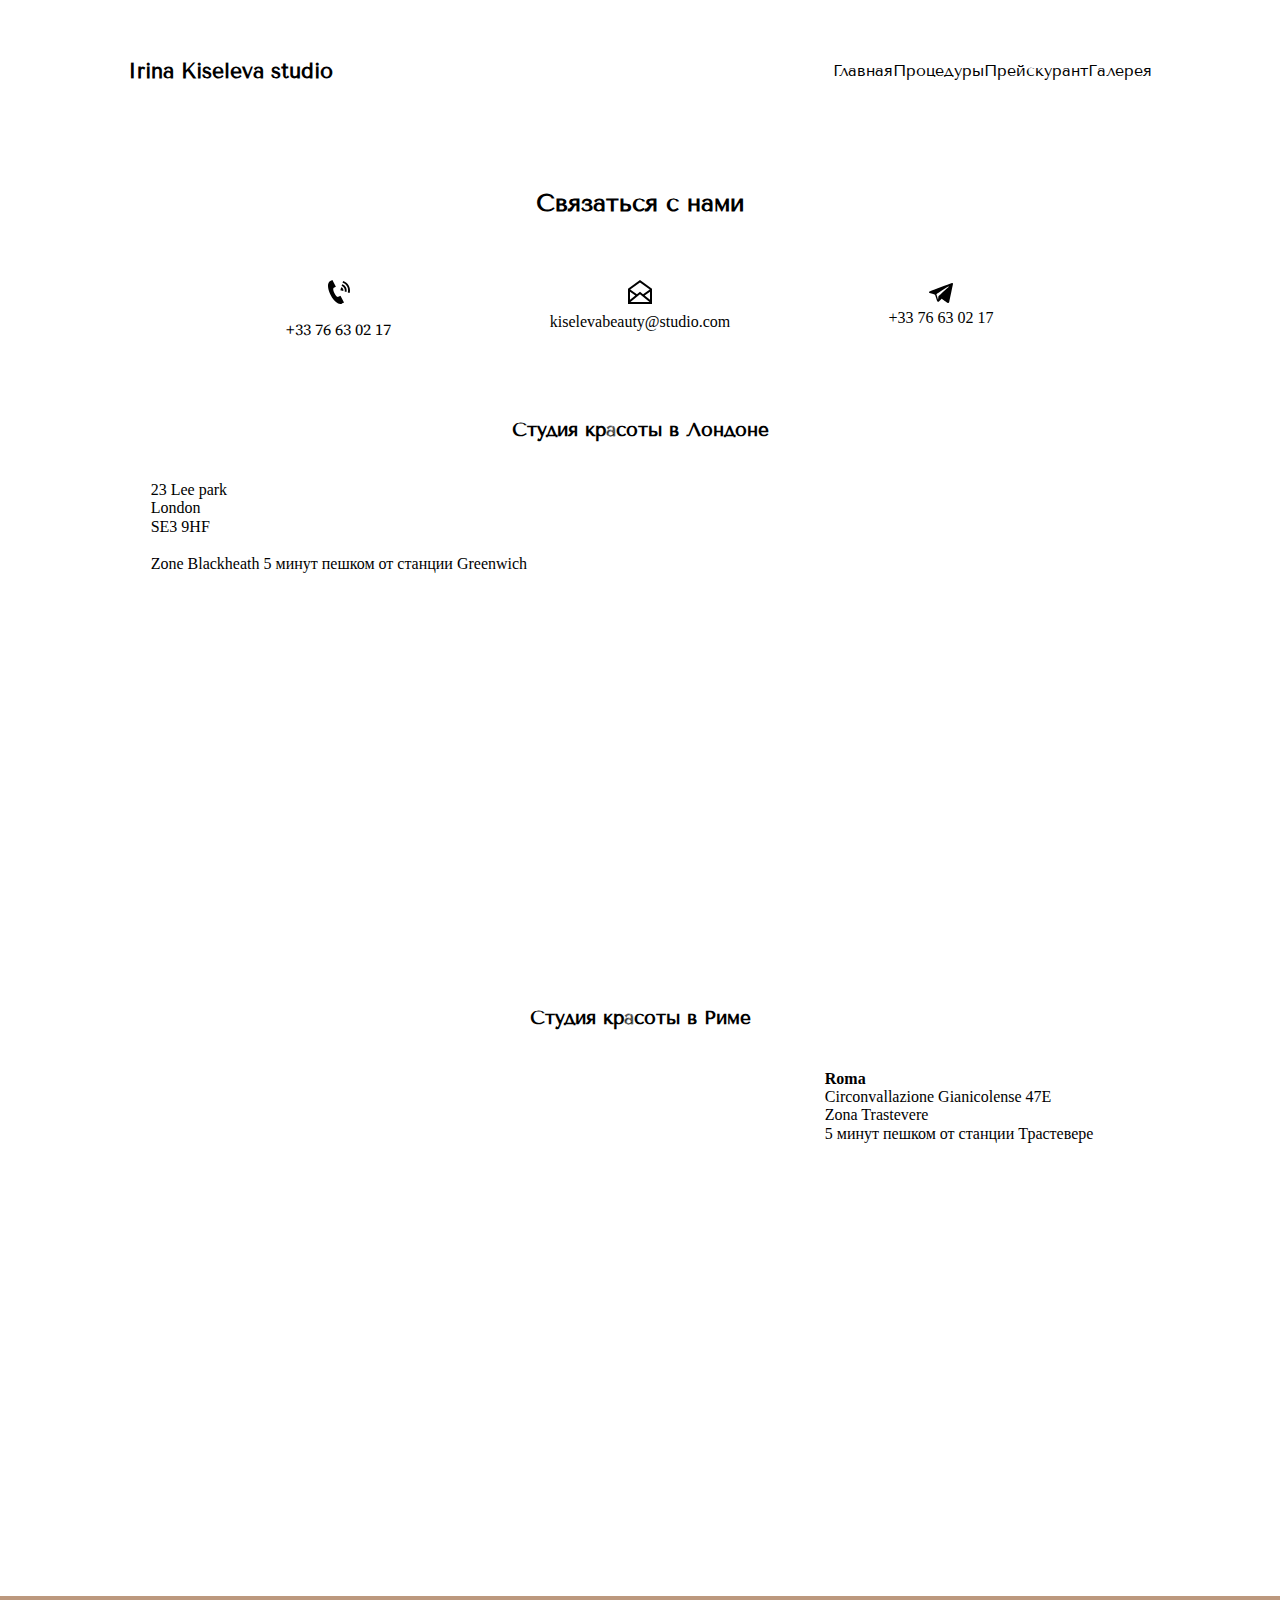
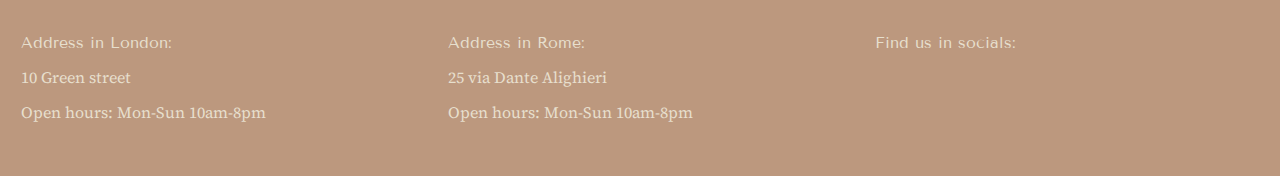
==== contacts.html @ 21198118 "добавила ссылку на галерею" ====
<!DOCTYPE html>
<html lang="en">
<head>
    <meta charset="UTF-8">
    <meta http-equiv="X-UA-Compatible" content="IE=edge">
    <meta name="viewport" content="width=device-width, initial-scale=1.0">
    <link href="https://fonts.googleapis.com/css2?family=Tenor+Sans&display=swap" rel="stylesheet">
    <link href="https://fonts.googleapis.com/css2?family=Source+Serif+Pro&family=Tenor+Sans&display=swap"
        rel="stylesheet">
    <link
        href="https://fonts.googleapis.com/css2?family=Libre+Franklin&family=Source+Serif+Pro&family=Tenor+Sans&display=swap"
        rel="stylesheet">
        <link href="https://cdn.jsdelivr.net/npm/bootstrap@5.0.2/dist/css/bootstrap.min.css" rel="stylesheet" integrity="sha384-EVSTQN3/azprG1Anm3QDgpJLIm9Nao0Yz1ztcQTwFspd3yD65VohhpuuCOmLASjC" crossorigin="anonymous">
        <link href="assets/style/styleProcedures/style.css" rel="stylesheet">
        <link href="assets/style/stylePageHome/style.css" rel="stylesheet">
        <link rel="stylesheet" href="assets/style/styleContacts/style.css">
        <link href="assets/normalize.css" rel="stylesheet">
    <title>Irina Kiseleva Beauty Studio</title>

    

</head>






<body>

    <header class="header">
        <div class="logo">
            <h3>Irina Kiseleva studio</h3>
        </div>
        <nav class="navbar">
            <a class="nav-link" href="index.html">Главная</a>
            <a class="nav-link" href="procedures.html">Процедуры</a>
            <a class="nav-link" href="#">Прейскурант</a>
            <a class="nav-link" href="gallery.html">Галерея</a>
        </nav>
    </header>


    
        <div> <h2 class="contacts_title">Связаться с нами</h2></div>

        <div class="contacts_container">

        
            <div>
                <div class="contacts_iconContainer"><svg class="contacts_icon" xmlns="http://www.w3.org/2000/svg" width="24" height="24" viewBox="0 0 24 24"><path d="M14.89 23.654c-7.367 3.367-18.802-18.86-11.601-22.615l2.107-1.039 3.492 6.817-2.082 1.026c-2.189 1.174 2.37 10.08 4.609 8.994.091-.041 2.057-1.007 2.064-1.011l3.521 6.795c-.008.004-1.989.978-2.11 1.033zm-1.538-13.409l2.917.87c.223-.747.16-1.579-.24-2.317-.399-.739-1.062-1.247-1.808-1.469l-.869 2.916zm1.804-6.058c1.551.462 2.926 1.516 3.756 3.051.831 1.536.96 3.263.498 4.813l-1.795-.535c.325-1.091.233-2.306-.352-3.387-.583-1.081-1.551-1.822-2.643-2.146l.536-1.796zm.95-3.187c2.365.705 4.463 2.312 5.729 4.656 1.269 2.343 1.466 4.978.761 7.344l-1.84-.548c.564-1.895.406-4.006-.608-5.882-1.016-1.877-2.696-3.165-4.591-3.729l.549-1.841z"/></svg>
                </div>
                <div> <p>+33 76 63 02 17</p></div>
            </div>
    
    
            <div>
                <div class="contacts_iconContainer"><svg class="contacts_icon" xmlns="http://www.w3.org/2000/svg" width="24" height="24" viewBox="0 0 24 24"><path d="M11.99 0l-11.99 8.723v15.277h24v-15.277l-12.01-8.723zm.001 2.472l9.793 7.113-6.735 4.588-3.049-2.47-3.049 2.471-6.737-4.589 9.777-7.113zm-9.991 9.386l5.329 3.63-5.329 4.318v-7.948zm.474 10.142l9.526-7.723 9.526 7.723h-19.052zm19.526-2.194l-5.329-4.317 5.329-3.631v7.948z"/></svg>
                </div>
                <div>kiselevabeauty@studio.com</div>
            </div>
    
    
            <div>
                <div class="contacts_iconContainer"><?xml version="1.0" encoding="UTF-8" standalone="no"?><!DOCTYPE svg PUBLIC "-//W3C//DTD SVG 1.1//EN" "http://www.w3.org/Graphics/SVG/1.1/DTD/svg11.dtd"><svg width="24px" height="24px" version="1.1" xmlns="http://www.w3.org/2000/svg" xmlns:xlink="http://www.w3.org/1999/xlink" xml:space="preserve" xmlns:serif="http://www.serif.com/" style="fill-rule:evenodd;clip-rule:evenodd;stroke-linejoin:round;stroke-miterlimit:1.41421;"><path id="telegram-1" d="M18.384,22.779c0.322,0.228 0.737,0.285 1.107,0.145c0.37,-0.141 0.642,-0.457 0.724,-0.84c0.869,-4.084 2.977,-14.421 3.768,-18.136c0.06,-0.28 -0.04,-0.571 -0.26,-0.758c-0.22,-0.187 -0.525,-0.241 -0.797,-0.14c-4.193,1.552 -17.106,6.397 -22.384,8.35c-0.335,0.124 -0.553,0.446 -0.542,0.799c0.012,0.354 0.25,0.661 0.593,0.764c2.367,0.708 5.474,1.693 5.474,1.693c0,0 1.452,4.385 2.209,6.615c0.095,0.28 0.314,0.5 0.603,0.576c0.288,0.075 0.596,-0.004 0.811,-0.207c1.216,-1.148 3.096,-2.923 3.096,-2.923c0,0 3.572,2.619 5.598,4.062Zm-11.01,-8.677l1.679,5.538l0.373,-3.507c0,0 6.487,-5.851 10.185,-9.186c0.108,-0.098 0.123,-0.262 0.033,-0.377c-0.089,-0.115 -0.253,-0.142 -0.376,-0.064c-4.286,2.737 -11.894,7.596 -11.894,7.596Z"/></svg>
                </div>
                <div>+33 76 63 02 17</div>
            </div>

        
    </div>



<div class="address_container">
    <div>
<h3 class="address_titleLondon">Студия красоты в Лондоне</h3></div>

<div class="address_titleLondon__container">
    <div>23 Lee park <br>
        London <br>
        SE3 9HF <br>
        <br>
        Zone Blackheath 5 минут пешком от станции Greenwich
        </div>
    <div>
        <iframe src="https://www.google.com/maps/embed?pb=!1m18!1m12!1m3!1d2485.944608818061!2d0.004489715721685051!3d51.45917342204922!2m3!1f0!2f0!3f0!3m2!1i1024!2i768!4f13.1!3m3!1m2!1s0x47d8a9dbc5fac747%3A0x406add64c7c0c5a!2zMjMgTGVlIFBhcmssIEJsYWNraGVhdGgsIExvbmRvbiBTRTMgOUhGLCDQktC10LvQuNC60L7QsdGA0LjRgtCw0L3QuNGP!5e0!3m2!1sru!2sru!4v1667403121008!5m2!1sru!2sru" width="600" height="450" style="border:0;" allowfullscreen="" loading="lazy" referrerpolicy="no-referrer-when-downgrade">
        </iframe>
    </div>
</div>


<h3 class="address_titleRome">Студия красоты в Риме</h3>


<div class="address_titleRome__container">
    <div>
        <iframe src="https://www.google.com/maps/embed?pb=!1m18!1m12!1m3!1d2970.9413049099453!2d12.459453415440128!3d41.87260927373683!2m3!1f0!2f0!3f0!3m2!1i1024!2i768!4f13.1!3m3!1m2!1s0x132f602023240001%3A0x83c5dcb2b57dade5!2zQ2lyY29udmFsbGF6aW9uZSBHaWFuaWNvbGVuc2UsIDQ3ZSwgMDAxNTIgUm9tYSBSTSwg0JjRgtCw0LvQuNGP!5e0!3m2!1sru!2sru!4v1667403352633!5m2!1sru!2sru" width="600" height="450" style="border:0;" allowfullscreen="" loading="lazy" referrerpolicy="no-referrer-when-downgrade">
        </iframe> 
    </div>

    <div>

        <b> Roma </b><br>
        Circonvallazione Gianicolense 47E <br>

        Zona Trastevere <br>
        5 минут пешком от станции Трастевере 
    </div>
</div>

</div>

<footer class="footer">
    <div class="footer_container1">Address in London: <p> 10 Green street </p>
        <p>Open hours: Mon-Sun 10am-8pm</p>
    </div>
    <div class="footer_container2">Address in Rome: <p> 25 via Dante Alighieri</p>
        <p>Open hours: Mon-Sun 10am-8pm</p>
    </div>
    <div class="footer_container3">Find us in socials:</div>
</footer>


</body>
</html>
---- assets/style/styleProcedures/style.css ----
.procedures_title_container {
    margin: 0 7% 7% 7%;
}

.procedures_title {
    font-family: Tenor Sans, sans-serif;
    text-align: center;
    margin-bottom: 4%;
}

.modal-title {
    font-family: Tenor Sans, sans-serif;
    text-align: center;
}

.row {
    margin-bottom: 3%;
    margin-left: 4%;
}

.card-title {
    font-family: Tenor Sans, sans-serif;
    font-weight: 800;
    text-align: start;
}

.list-group-item {
    font-family: Tenor Sans, sans-serif;
    font-weight: 800;

}

.procedures_modalButton {
    border: none;
    background-color: #fff;

}

.card-text {
    font-family: Source Serif Pro;
    text-align: start;
}

.card:hover {
    box-shadow: 5px 5px 5px grey;
    outline: 1px solid rgb(170, 170, 170);
}

.modal-body {
    font-family: Source Serif Pro;
}

.btn {
    font-family: Tenor Sans, sans-serif;
}

.card {
    margin-bottom: 10%;
}
---- assets/style/stylePageHome/style.css ----
* {
    box-sizing: border-box;
}

.header {
    width: 100%;
    display: flex;
    justify-content: space-between;
    align-items: center;
    padding: 3% 10% 5% 10%;
}

.logo {
    font-family: Tenor Sans, sans-serif;
    font-size: 18px;
    font-weight: lighter;
}

.navbar {
    float: right;
}

.navbar a {
    float: left;
    font-size: 16px;
    color: rgb(0, 0, 0);
    text-align: center;
    text-decoration: none;
}

.navbar a:hover {
    color: rgba(188, 152, 126);
}

h1 {
    font-family: Tenor Sans, sans-serif;
}

p {
    font-family: Source Serif Pro;
}

a {
    font-family: Tenor Sans, sans-serif;
    text-decoration: none;
}


.site {
    display: grid;
    grid-template-columns: 1fr 1fr;
    gap: 8%;
    margin: auto 10% 5% 10%;
}

.description_name {
    margin-bottom: 3%;
    font-size: 3vw;
    text-align: center;
}

.img_irina {
    max-width: 100%;
}

.description_text {
    margin-bottom: 10%;
    font-size: 1.5vw;

}

.description_button {
    border: 1px solid rgba(0, 0, 0, 1);
    color: rgba(0, 0, 0, 1);
    padding: 3%;
    text-transform: lowercase;
    font-size: 2vw;
}

.description_button:hover {
    text-decoration: none;
}

.comments {
    width: 80%;
    padding: 3% 0;
    margin: 5% 10%;
    background: linear-gradient(90deg, rgb(188, 152, 126), rgb(169, 121, 83, 0.6), rgb(100, 68, 49, 0.6));
    border-radius: 0 30px;
    text-align: center;
}

.comments_title {
    font-family: Tenor Sans, sans-serif;
}

.card {
    width: 300px;
    box-shadow: 0 4px 8px 0 rgba(0, 0, 0, 0.2), 0 6px 20px 0 rgba(0, 0, 0, 0.19);
    border-radius: 8px;
}

.maintxt {
    color: #1f1f1f;
    font-weight: 500;
    font-size: 14.5px;
}

.cust-name {
    color: #000;
    font-size: 16px;
    font-weight: bold;
    font-family: Tenor Sans, sans-serif;
}

.video_comment {
    height: auto;
    width: auto;
}

.video_comment_1 {
    height: 23em;
}

.footer {
    width: 100%;
    height: 20vh;
    background-color: rgba(188, 152, 126);
    display: flex;
    justify-content: space-around;
}

.footer_container1,
.footer_container2,
.footer_container3 {
    width: 30vw;
    height: 20vh;
    font-family: Tenor Sans, sans-serif;
    text-decoration: none;
    font-size: 1em;
    color: rgb(231, 223, 205);
    padding-top: 3%;
}
---- assets/style/styleContacts/style.css ----
* {
    box-sizing: border-box;
}

.address_container, .contacts_container {
    margin: auto 10% auto 10%;

}

.address_title, .contacts_title {
    font-family: Tenor Sans, sans-serif;
    text-align: center;
    margin-bottom: 5%;
}

.address_titleLondon {
    font-family: Tenor Sans, sans-serif;
    text-align: center;
    margin-bottom: 2%;
}

.address_titleLondon__container {
    display: flex;
    justify-content: space-evenly;
    margin-bottom: 5%;
    padding: 2%;

}

.address_titleRome {
    font-family: Tenor Sans, sans-serif;
    text-align: center;
    margin-bottom: 2%;
}

.address_titleRome__container {
    display: flex;
    justify-content: space-evenly;
    margin-bottom: 5%;
    padding: 2%;
}

.contacts_container {
    display: flex;
    justify-content: space-evenly;
    margin-bottom: 5%;
}

.contacts_iconContainer {
    margin-bottom: 5%; 
    display: flex;
    justify-content: center; 
}
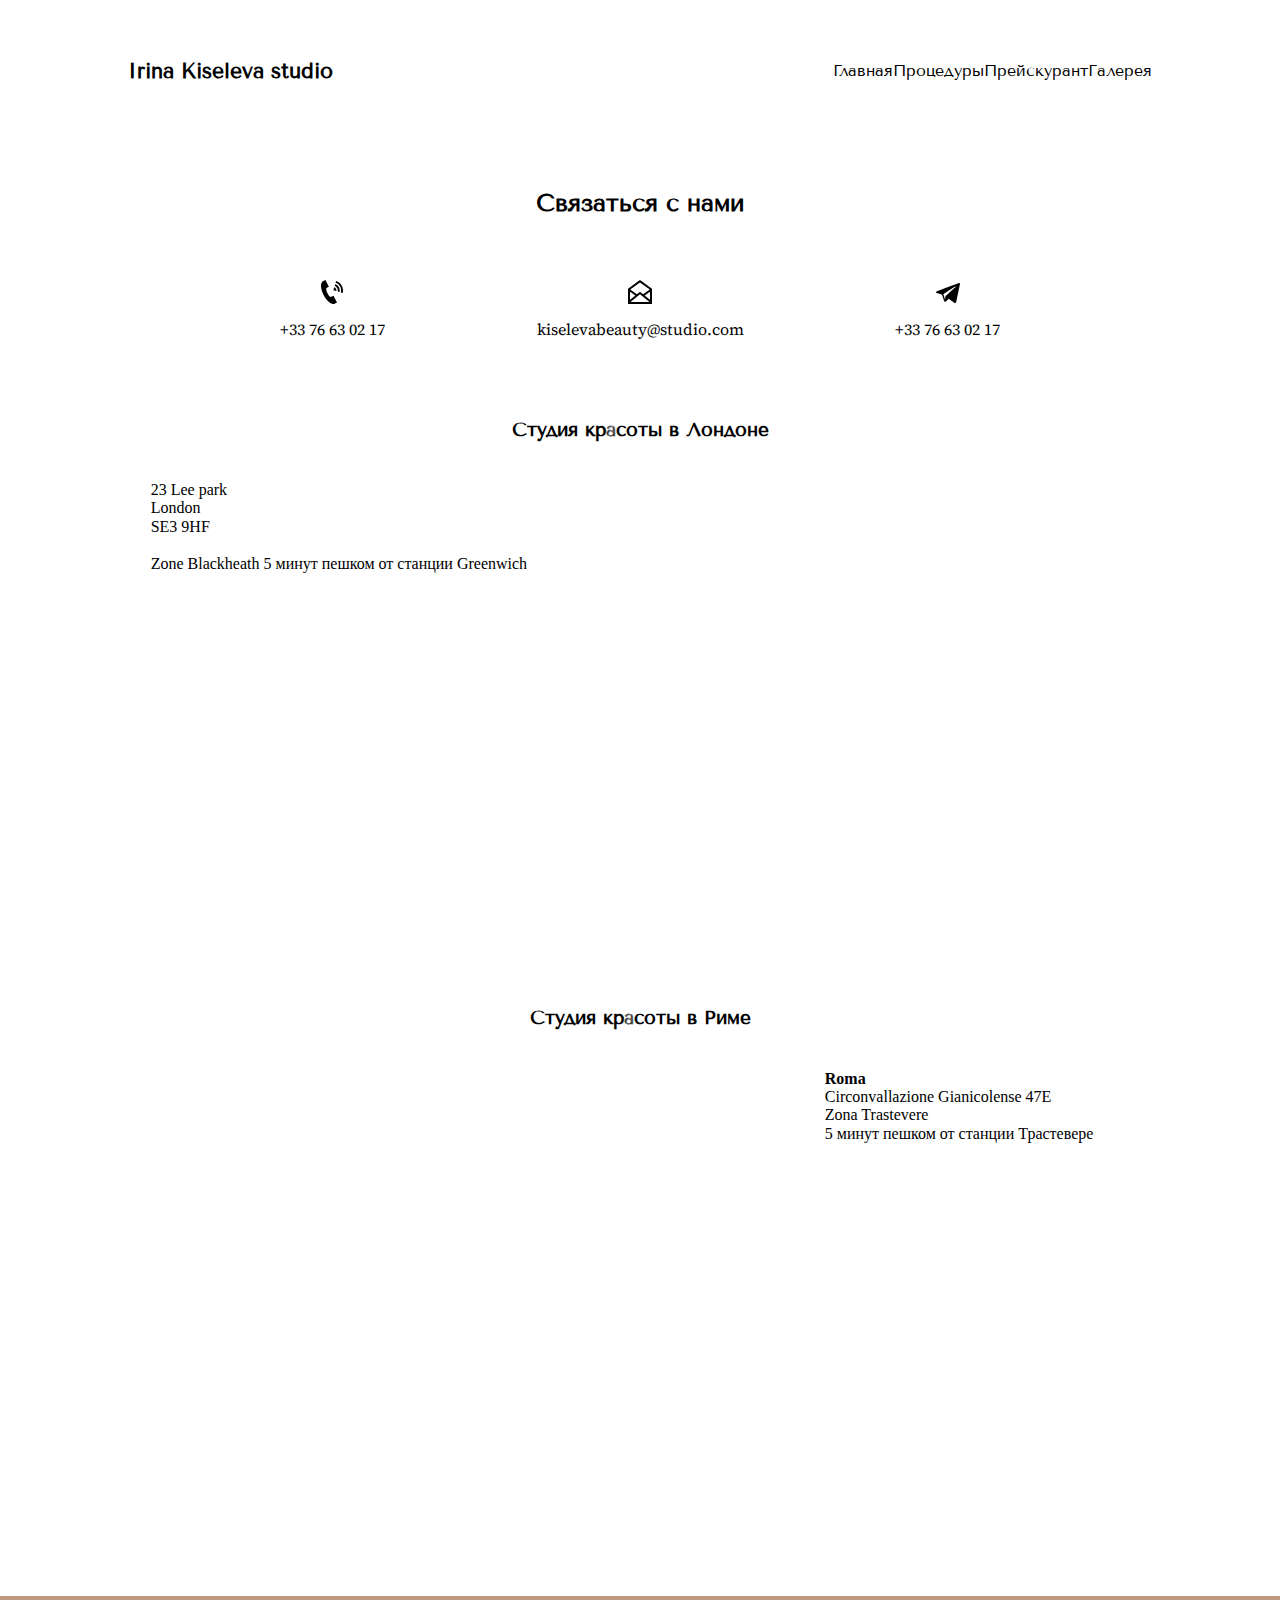
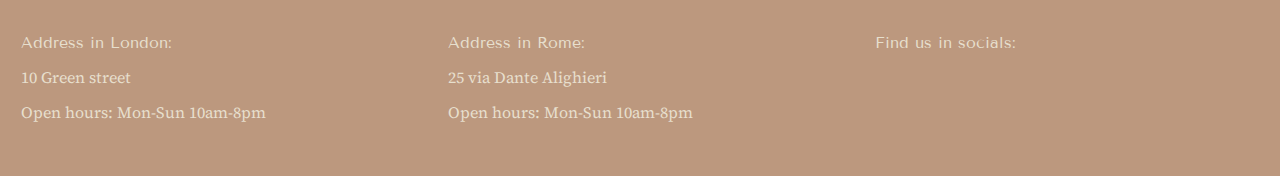
==== commit c5646259: "Адаптив страницы контактов" ====
--- a/contacts.html
+++ b/contacts.html
@@ -36,7 +36,7 @@
             <a class="nav-link" href="index.html">Главная</a>
             <a class="nav-link" href="procedures.html">Процедуры</a>
             <a class="nav-link" href="#">Прейскурант</a>
-            <a class="nav-link" href="gallery.html">Галерея</a>
+            <a class="nav-link" href="#">Галерея</a>
         </nav>
     </header>
 
@@ -57,19 +57,18 @@
             <div>
                 <div class="contacts_iconContainer"><svg class="contacts_icon" xmlns="http://www.w3.org/2000/svg" width="24" height="24" viewBox="0 0 24 24"><path d="M11.99 0l-11.99 8.723v15.277h24v-15.277l-12.01-8.723zm.001 2.472l9.793 7.113-6.735 4.588-3.049-2.47-3.049 2.471-6.737-4.589 9.777-7.113zm-9.991 9.386l5.329 3.63-5.329 4.318v-7.948zm.474 10.142l9.526-7.723 9.526 7.723h-19.052zm19.526-2.194l-5.329-4.317 5.329-3.631v7.948z"/></svg>
                 </div>
-                <div>kiselevabeauty@studio.com</div>
+                <div> <p>kiselevabeauty@studio.com </p></div>
             </div>
     
     
             <div>
                 <div class="contacts_iconContainer"><?xml version="1.0" encoding="UTF-8" standalone="no"?><!DOCTYPE svg PUBLIC "-//W3C//DTD SVG 1.1//EN" "http://www.w3.org/Graphics/SVG/1.1/DTD/svg11.dtd"><svg width="24px" height="24px" version="1.1" xmlns="http://www.w3.org/2000/svg" xmlns:xlink="http://www.w3.org/1999/xlink" xml:space="preserve" xmlns:serif="http://www.serif.com/" style="fill-rule:evenodd;clip-rule:evenodd;stroke-linejoin:round;stroke-miterlimit:1.41421;"><path id="telegram-1" d="M18.384,22.779c0.322,0.228 0.737,0.285 1.107,0.145c0.37,-0.141 0.642,-0.457 0.724,-0.84c0.869,-4.084 2.977,-14.421 3.768,-18.136c0.06,-0.28 -0.04,-0.571 -0.26,-0.758c-0.22,-0.187 -0.525,-0.241 -0.797,-0.14c-4.193,1.552 -17.106,6.397 -22.384,8.35c-0.335,0.124 -0.553,0.446 -0.542,0.799c0.012,0.354 0.25,0.661 0.593,0.764c2.367,0.708 5.474,1.693 5.474,1.693c0,0 1.452,4.385 2.209,6.615c0.095,0.28 0.314,0.5 0.603,0.576c0.288,0.075 0.596,-0.004 0.811,-0.207c1.216,-1.148 3.096,-2.923 3.096,-2.923c0,0 3.572,2.619 5.598,4.062Zm-11.01,-8.677l1.679,5.538l0.373,-3.507c0,0 6.487,-5.851 10.185,-9.186c0.108,-0.098 0.123,-0.262 0.033,-0.377c-0.089,-0.115 -0.253,-0.142 -0.376,-0.064c-4.286,2.737 -11.894,7.596 -11.894,7.596Z"/></svg>
                 </div>
-                <div>+33 76 63 02 17</div>
+                <div><p>+33 76 63 02 17</p></div>
             </div>
 
         
     </div>
-
 
 
 <div class="address_container">
--- a/assets/style/styleContacts/style.css
+++ b/assets/style/styleContacts/style.css
@@ -19,7 +19,7 @@
     margin-bottom: 2%;
 }
 
-.address_titleLondon__container {
+.address_titleLondon__container, .address_titleRome__container {
     display: flex;
     justify-content: space-evenly;
     margin-bottom: 5%;
@@ -33,13 +33,6 @@
     margin-bottom: 2%;
 }
 
-.address_titleRome__container {
-    display: flex;
-    justify-content: space-evenly;
-    margin-bottom: 5%;
-    padding: 2%;
-}
-
 .contacts_container {
     display: flex;
     justify-content: space-evenly;
@@ -51,3 +44,59 @@
     display: flex;
     justify-content: center; 
 }
+
+/* desctop */
+
+@media screen and (min-width: 1024px) {
+    
+}
+
+/* tablet */
+
+@media screen and (min-width: 768px) and (max-width: 1023px) {
+    
+    .contacts_container {
+        display: flex;
+        flex-direction: column;
+        margin-bottom: 5%;
+    }
+    
+    p {
+        text-align: center;
+    }
+
+    .address_titleRome__container, .address_titleLondon__container {
+        display: flex;
+        flex-direction: column;
+        margin-bottom: 5%;
+        padding: 2%;
+    }
+
+}
+
+/* smartphone */
+
+@media screen and (max-width: 767px) {
+
+.footer {
+    display: none;
+}    
+    
+.contacts_container {
+    display: flex;
+    flex-direction: column;
+    margin-bottom: 5%;
+}
+
+p {
+    text-align: center;
+}
+
+.address_titleLondon__container, .address_titleRome__container  {
+    display: flex;
+    flex-direction: column;
+    margin-bottom: 5%;
+    padding: 2%;
+
+}
+}
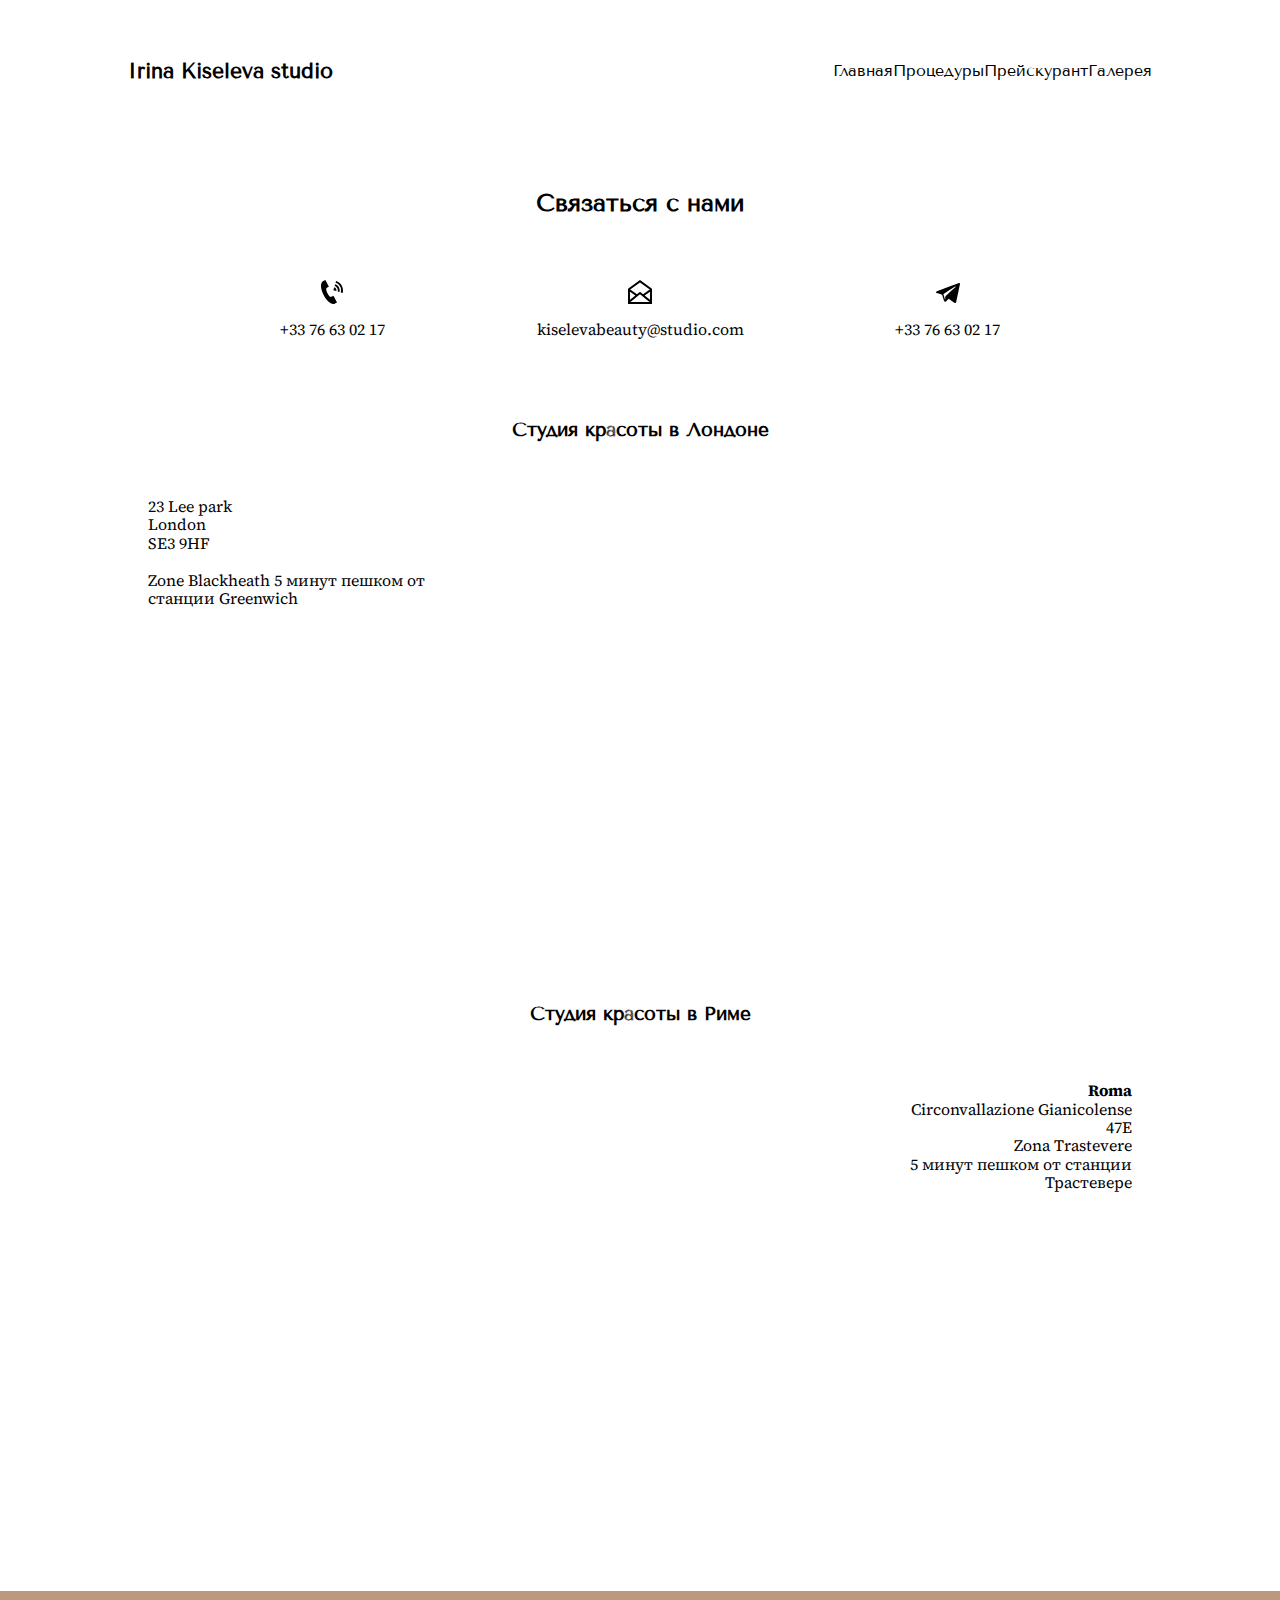
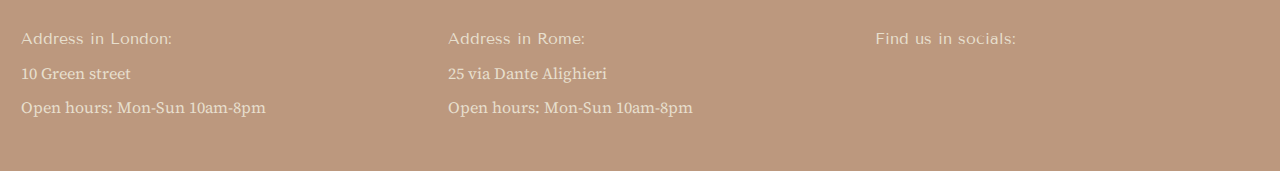
==== commit dfb6ca67: "Выровняла адаптив контактов" ====
--- a/contacts.html
+++ b/contacts.html
@@ -76,14 +76,15 @@
 <h3 class="address_titleLondon">Студия красоты в Лондоне</h3></div>
 
 <div class="address_titleLondon__container">
-    <div>23 Lee park <br>
+    <div>
+        <p class="London_address">23 Lee park <br>
         London <br>
         SE3 9HF <br>
         <br>
-        Zone Blackheath 5 минут пешком от станции Greenwich
+        Zone Blackheath 5 минут пешком от станции Greenwich</p>
         </div>
-    <div>
-        <iframe src="https://www.google.com/maps/embed?pb=!1m18!1m12!1m3!1d2485.944608818061!2d0.004489715721685051!3d51.45917342204922!2m3!1f0!2f0!3f0!3m2!1i1024!2i768!4f13.1!3m3!1m2!1s0x47d8a9dbc5fac747%3A0x406add64c7c0c5a!2zMjMgTGVlIFBhcmssIEJsYWNraGVhdGgsIExvbmRvbiBTRTMgOUhGLCDQktC10LvQuNC60L7QsdGA0LjRgtCw0L3QuNGP!5e0!3m2!1sru!2sru!4v1667403121008!5m2!1sru!2sru" width="600" height="450" style="border:0;" allowfullscreen="" loading="lazy" referrerpolicy="no-referrer-when-downgrade">
+    <div class="map_container London_map">
+        <iframe class="map" src="https://www.google.com/maps/embed?pb=!1m18!1m12!1m3!1d2485.944608818061!2d0.004489715721685051!3d51.45917342204922!2m3!1f0!2f0!3f0!3m2!1i1024!2i768!4f13.1!3m3!1m2!1s0x47d8a9dbc5fac747%3A0x406add64c7c0c5a!2zMjMgTGVlIFBhcmssIEJsYWNraGVhdGgsIExvbmRvbiBTRTMgOUhGLCDQktC10LvQuNC60L7QsdGA0LjRgtCw0L3QuNGP!5e0!3m2!1sru!2sru!4v1667403121008!5m2!1sru!2sru" width="80%" height="450" style="border:0;" allowfullscreen="" loading="lazy" referrerpolicy="no-referrer-when-downgrade">
         </iframe>
     </div>
 </div>
@@ -93,18 +94,18 @@
 
 
 <div class="address_titleRome__container">
-    <div>
-        <iframe src="https://www.google.com/maps/embed?pb=!1m18!1m12!1m3!1d2970.9413049099453!2d12.459453415440128!3d41.87260927373683!2m3!1f0!2f0!3f0!3m2!1i1024!2i768!4f13.1!3m3!1m2!1s0x132f602023240001%3A0x83c5dcb2b57dade5!2zQ2lyY29udmFsbGF6aW9uZSBHaWFuaWNvbGVuc2UsIDQ3ZSwgMDAxNTIgUm9tYSBSTSwg0JjRgtCw0LvQuNGP!5e0!3m2!1sru!2sru!4v1667403352633!5m2!1sru!2sru" width="600" height="450" style="border:0;" allowfullscreen="" loading="lazy" referrerpolicy="no-referrer-when-downgrade">
+    <div class="map_container Rome_map">
+        <iframe class="map" src="https://www.google.com/maps/embed?pb=!1m18!1m12!1m3!1d2970.9413049099453!2d12.459453415440128!3d41.87260927373683!2m3!1f0!2f0!3f0!3m2!1i1024!2i768!4f13.1!3m3!1m2!1s0x132f602023240001%3A0x83c5dcb2b57dade5!2zQ2lyY29udmFsbGF6aW9uZSBHaWFuaWNvbGVuc2UsIDQ3ZSwgMDAxNTIgUm9tYSBSTSwg0JjRgtCw0LvQuNGP!5e0!3m2!1sru!2sru!4v1667403352633!5m2!1sru!2sru" width="80%" height="450" style="border:0;" allowfullscreen="" loading="lazy" referrerpolicy="no-referrer-when-downgrade">
         </iframe> 
     </div>
 
     <div>
 
-        <b> Roma </b><br>
+        <p class="Rome_address"><b> Roma </b><br>
         Circonvallazione Gianicolense 47E <br>
 
         Zona Trastevere <br>
-        5 минут пешком от станции Трастевере 
+        5 минут пешком от станции Трастевере </p>
     </div>
 </div>
 
--- a/assets/style/styleContacts/style.css
+++ b/assets/style/styleContacts/style.css
@@ -21,7 +21,7 @@
 
 .address_titleLondon__container, .address_titleRome__container {
     display: flex;
-    justify-content: space-evenly;
+    justify-content: space-between;
     margin-bottom: 5%;
     padding: 2%;
 
@@ -45,10 +45,21 @@
     justify-content: center; 
 }
 
-/* desctop */
+.map_container {
+width: 100%;
+}
 
-@media screen and (min-width: 1024px) {
-    
+.map {
+    max-width: 100%;
+}
+
+.London_map {
+    display: flex;
+    justify-content: flex-end;
+}
+
+.Rome_address {
+    text-align: right;
 }
 
 /* tablet */
@@ -70,6 +81,19 @@
         flex-direction: column;
         margin-bottom: 5%;
         padding: 2%;
+    }
+
+    .London_address, .Rome_address {
+        text-align: center;
+    }
+
+    .London_map, .Rome_map {
+        display: flex;
+        justify-content: center;
+    }
+
+    .Rome_map {
+        margin-bottom: 5%;
     }
 
 }
@@ -97,6 +121,18 @@
     flex-direction: column;
     margin-bottom: 5%;
     padding: 2%;
+}
 
+.London_address, .Rome_address {
+    text-align: center;
+}
+
+.London_map, .Rome_map {
+    display: flex;
+    justify-content: center;
+}
+
+.Rome_map {
+    margin-bottom: 5%;
 }
 }
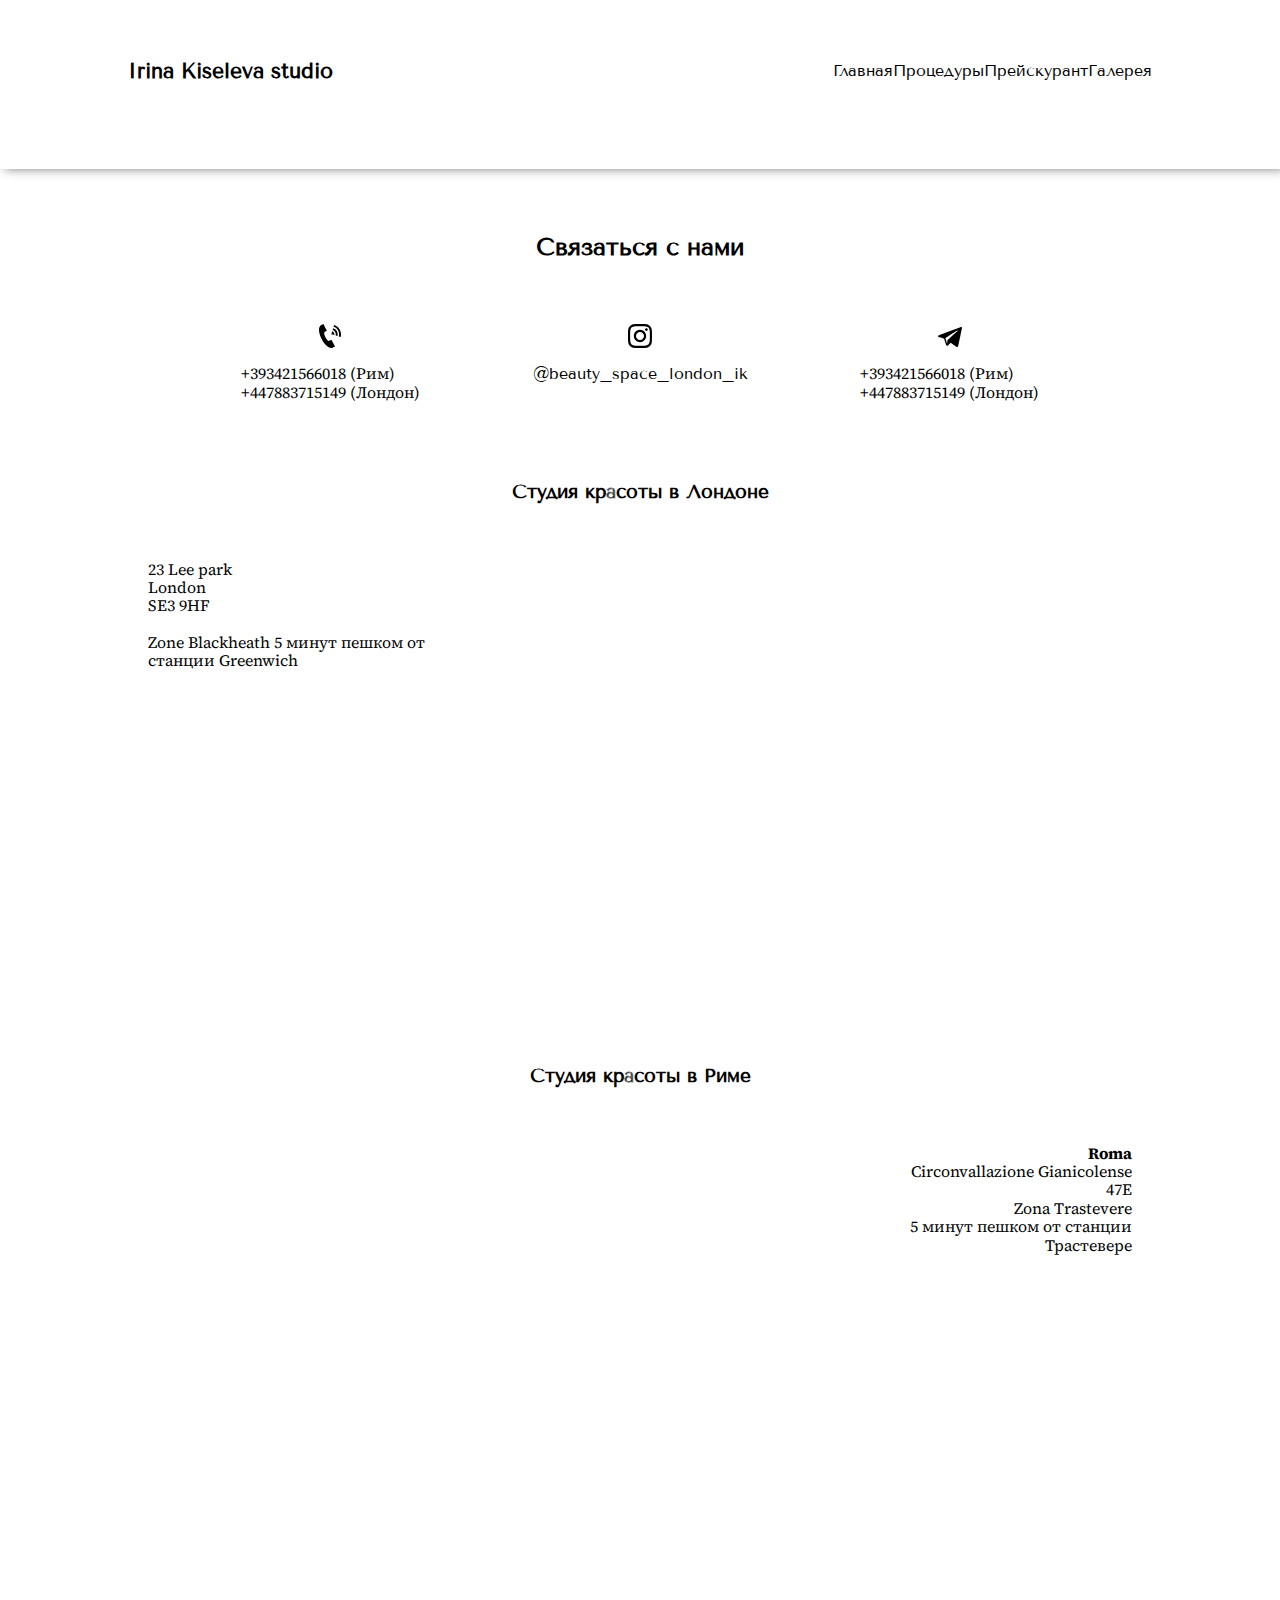
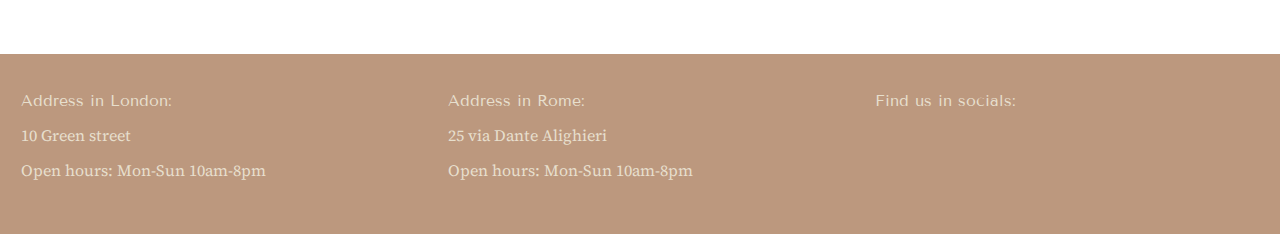
==== commit cba96ed7: "Исправила контакты" ====
--- a/contacts.html
+++ b/contacts.html
@@ -50,21 +50,26 @@
             <div>
                 <div class="contacts_iconContainer"><svg class="contacts_icon" xmlns="http://www.w3.org/2000/svg" width="24" height="24" viewBox="0 0 24 24"><path d="M14.89 23.654c-7.367 3.367-18.802-18.86-11.601-22.615l2.107-1.039 3.492 6.817-2.082 1.026c-2.189 1.174 2.37 10.08 4.609 8.994.091-.041 2.057-1.007 2.064-1.011l3.521 6.795c-.008.004-1.989.978-2.11 1.033zm-1.538-13.409l2.917.87c.223-.747.16-1.579-.24-2.317-.399-.739-1.062-1.247-1.808-1.469l-.869 2.916zm1.804-6.058c1.551.462 2.926 1.516 3.756 3.051.831 1.536.96 3.263.498 4.813l-1.795-.535c.325-1.091.233-2.306-.352-3.387-.583-1.081-1.551-1.822-2.643-2.146l.536-1.796zm.95-3.187c2.365.705 4.463 2.312 5.729 4.656 1.269 2.343 1.466 4.978.761 7.344l-1.84-.548c.564-1.895.406-4.006-.608-5.882-1.016-1.877-2.696-3.165-4.591-3.729l.549-1.841z"/></svg>
                 </div>
-                <div> <p>+33 76 63 02 17</p></div>
+                <div> <p>+393421566018 (Рим) 
+                    <br>
+                    +447883715149 (Лондон)
+                </p></div>
             </div>
     
     
             <div>
-                <div class="contacts_iconContainer"><svg class="contacts_icon" xmlns="http://www.w3.org/2000/svg" width="24" height="24" viewBox="0 0 24 24"><path d="M11.99 0l-11.99 8.723v15.277h24v-15.277l-12.01-8.723zm.001 2.472l9.793 7.113-6.735 4.588-3.049-2.47-3.049 2.471-6.737-4.589 9.777-7.113zm-9.991 9.386l5.329 3.63-5.329 4.318v-7.948zm.474 10.142l9.526-7.723 9.526 7.723h-19.052zm19.526-2.194l-5.329-4.317 5.329-3.631v7.948z"/></svg>
+                <div class="contacts_iconContainer"><svg class="contacts_icon" xmlns="http://www.w3.org/2000/svg" width="24" height="24" viewBox="0 0 24 24"><path d="M12 2.163c3.204 0 3.584.012 4.85.07 3.252.148 4.771 1.691 4.919 4.919.058 1.265.069 1.645.069 4.849 0 3.205-.012 3.584-.069 4.849-.149 3.225-1.664 4.771-4.919 4.919-1.266.058-1.644.07-4.85.07-3.204 0-3.584-.012-4.849-.07-3.26-.149-4.771-1.699-4.919-4.92-.058-1.265-.07-1.644-.07-4.849 0-3.204.013-3.583.07-4.849.149-3.227 1.664-4.771 4.919-4.919 1.266-.057 1.645-.069 4.849-.069zm0-2.163c-3.259 0-3.667.014-4.947.072-4.358.2-6.78 2.618-6.98 6.98-.059 1.281-.073 1.689-.073 4.948 0 3.259.014 3.668.072 4.948.2 4.358 2.618 6.78 6.98 6.98 1.281.058 1.689.072 4.948.072 3.259 0 3.668-.014 4.948-.072 4.354-.2 6.782-2.618 6.979-6.98.059-1.28.073-1.689.073-4.948 0-3.259-.014-3.667-.072-4.947-.196-4.354-2.617-6.78-6.979-6.98-1.281-.059-1.69-.073-4.949-.073zm0 5.838c-3.403 0-6.162 2.759-6.162 6.162s2.759 6.163 6.162 6.163 6.162-2.759 6.162-6.163c0-3.403-2.759-6.162-6.162-6.162zm0 10.162c-2.209 0-4-1.79-4-4 0-2.209 1.791-4 4-4s4 1.791 4 4c0 2.21-1.791 4-4 4zm6.406-11.845c-.796 0-1.441.645-1.441 1.44s.645 1.44 1.441 1.44c.795 0 1.439-.645 1.439-1.44s-.644-1.44-1.439-1.44z"/></svg>
                 </div>
-                <div> <p>kiselevabeauty@studio.com </p></div>
+                <div> <p class="contacts_istaLink"> <a class="contacts_istaLink" href="https://www.instagram.com/beauty_space_london_ik">@beauty_space_london_ik</a> </p></div>
             </div>
     
     
             <div>
                 <div class="contacts_iconContainer"><?xml version="1.0" encoding="UTF-8" standalone="no"?><!DOCTYPE svg PUBLIC "-//W3C//DTD SVG 1.1//EN" "http://www.w3.org/Graphics/SVG/1.1/DTD/svg11.dtd"><svg width="24px" height="24px" version="1.1" xmlns="http://www.w3.org/2000/svg" xmlns:xlink="http://www.w3.org/1999/xlink" xml:space="preserve" xmlns:serif="http://www.serif.com/" style="fill-rule:evenodd;clip-rule:evenodd;stroke-linejoin:round;stroke-miterlimit:1.41421;"><path id="telegram-1" d="M18.384,22.779c0.322,0.228 0.737,0.285 1.107,0.145c0.37,-0.141 0.642,-0.457 0.724,-0.84c0.869,-4.084 2.977,-14.421 3.768,-18.136c0.06,-0.28 -0.04,-0.571 -0.26,-0.758c-0.22,-0.187 -0.525,-0.241 -0.797,-0.14c-4.193,1.552 -17.106,6.397 -22.384,8.35c-0.335,0.124 -0.553,0.446 -0.542,0.799c0.012,0.354 0.25,0.661 0.593,0.764c2.367,0.708 5.474,1.693 5.474,1.693c0,0 1.452,4.385 2.209,6.615c0.095,0.28 0.314,0.5 0.603,0.576c0.288,0.075 0.596,-0.004 0.811,-0.207c1.216,-1.148 3.096,-2.923 3.096,-2.923c0,0 3.572,2.619 5.598,4.062Zm-11.01,-8.677l1.679,5.538l0.373,-3.507c0,0 6.487,-5.851 10.185,-9.186c0.108,-0.098 0.123,-0.262 0.033,-0.377c-0.089,-0.115 -0.253,-0.142 -0.376,-0.064c-4.286,2.737 -11.894,7.596 -11.894,7.596Z"/></svg>
                 </div>
-                <div><p>+33 76 63 02 17</p></div>
+                <div><p>+393421566018 (Рим) 
+                    <br>
+                    +447883715149 (Лондон)</p></div>
             </div>
 
         
--- a/assets/style/styleProcedures/style.css
+++ b/assets/style/styleProcedures/style.css
@@ -8,6 +8,7 @@
     font-family: Tenor Sans, sans-serif;
     text-align: center;
     margin-bottom: 4%;
+    margin-top: 5%;
 }
 
 .modal-title {
--- a/assets/style/stylePageHome/style.css
+++ b/assets/style/stylePageHome/style.css
@@ -8,6 +8,7 @@
     justify-content: space-between;
     align-items: center;
     padding: 3% 10% 5% 10%;
+    box-shadow: 5px 0 10px grey;
 }
 
 .logo {
@@ -57,6 +58,7 @@
     margin-bottom: 3%;
     font-size: 3vw;
     text-align: center;
+    margin-top: 5%;
 }
 
 .img_irina {
--- a/assets/style/styleContacts/style.css
+++ b/assets/style/styleContacts/style.css
@@ -11,6 +11,10 @@
     font-family: Tenor Sans, sans-serif;
     text-align: center;
     margin-bottom: 5%;
+}
+
+.contacts_title {
+    margin-top: 5%;
 }
 
 .address_titleLondon {
@@ -60,6 +64,11 @@
 
 .Rome_address {
     text-align: right;
+}
+
+.contacts_istaLink {
+    color: black;
+
 }
 
 /* tablet */
